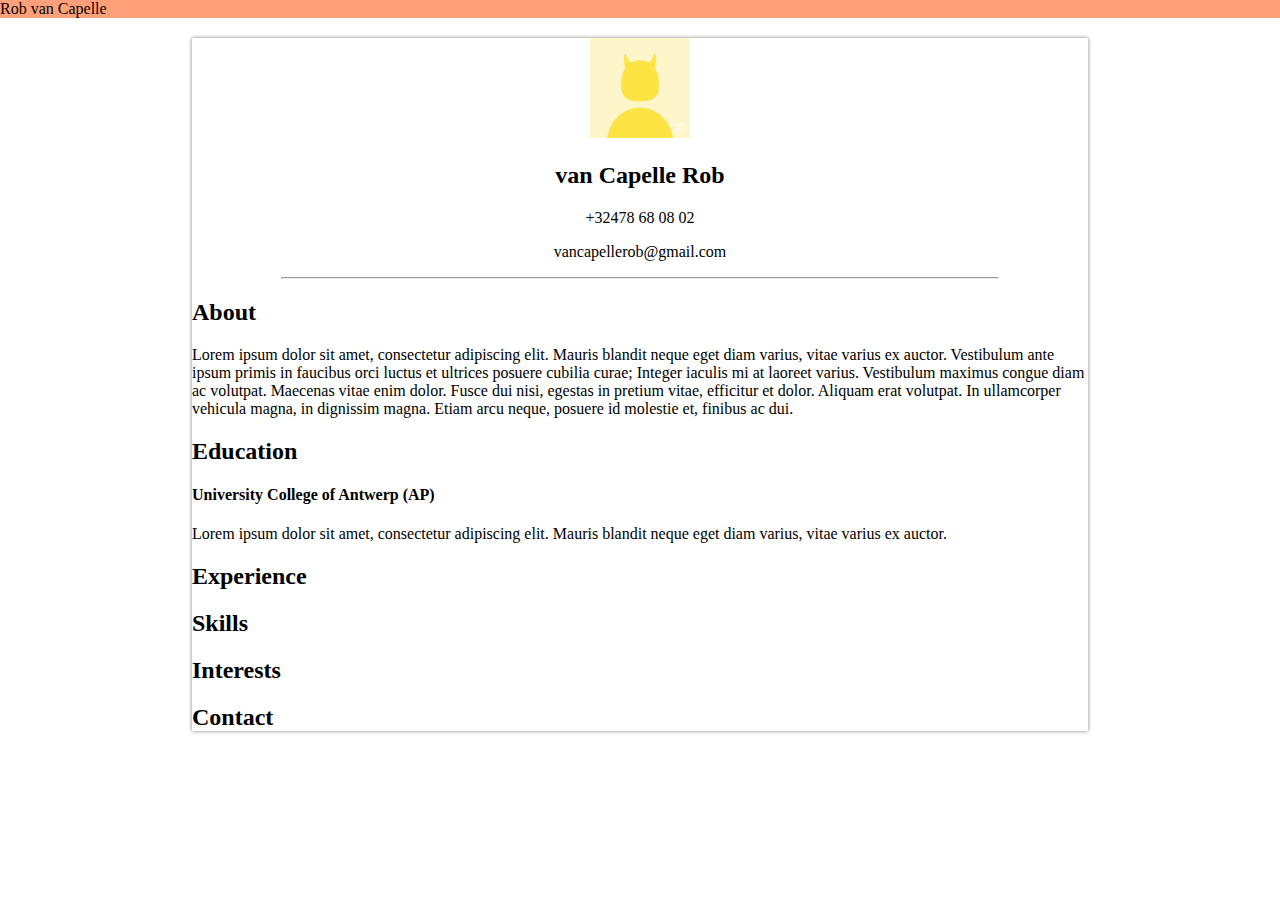
==== code/index.html @ 18a2308d "First look done" ====
<!DOCTYPE html>
<html lang="en">

<head>
    <meta charset="UTF-8">
    <meta http-equiv="X-UA-Compatible" content="IE=edge">
    <meta name="viewport" content="width=device-width, initial-scale=1.0">
    <link rel="stylesheet" href="index.css">
    <title>Rob van Capelle</title>
</head>

<body>
    <div class="nav">
        <p>Rob van Capelle</p>
    </div>
    <div class="web_page">
        <div class="short-info">
            <div class="left">
                <img width="100px" src="../media/pf1.jpg" alt="Profile picture">
            </div>
            <div class="right">
                <h2>van Capelle Rob</h2>
                <p>+32478 68 08 02</p>
                <p>vancapellerob@gmail.com</p>
            </div>
        </div>

        <hr>

        <div class="info">
            <div class="subject">
                <h2>About</h2>
                <p>
                    Lorem ipsum dolor sit amet, consectetur adipiscing elit. Mauris blandit neque eget diam varius,
                    vitae varius ex auctor. Vestibulum ante ipsum primis in faucibus orci luctus et ultrices posuere
                    cubilia curae; Integer iaculis mi at laoreet varius. Vestibulum maximus congue diam ac volutpat.
                    Maecenas vitae enim dolor. Fusce dui nisi, egestas in pretium vitae, efficitur et dolor. Aliquam
                    erat volutpat. In ullamcorper vehicula magna, in dignissim magna. Etiam arcu neque, posuere id
                    molestie et, finibus ac dui.
                </p>
            </div>
            <div class="subject">
                <h2>Education</h2>
                <h4> University College of Antwerp (AP)</h4>
                <p>
                    Lorem ipsum dolor sit amet, consectetur adipiscing elit. Mauris blandit neque eget diam varius,
                    vitae varius ex auctor. 
                </p>
            </div>
            <div class="subject">
                <h2>Experience</h2>
            </div>
            <div class="subject">
                <h2>Skills</h2>
            </div>
            <div class="subject">
                <h2>Interests</h2>
            </div>
            <div class="subject">
                <h2>Contact</h2>
            </div>
        </div>
    </div>


</body>

</html>
---- code/index.css ----
body {
    margin: 0;
    padding: 0;

}

.web_page {
    box-shadow: 0 0 4px  grey;
    width: 70%;
    height: 100%;
    margin-right: 15%;
    margin-left: 15%;
}

.short-info {
    height: auto;
    width: auto;
    /* background-color: red; */
}

.short-info .left {
    text-align: center;
    /* background-color: green; */
}

.short-info .right {
    text-align: center;
    /* width: 75%;
    margin-left: 12.5%; */
    /* background-color: aqua; */
}

.nav {
    margin: 0;
    margin-bottom: 20px;
    padding: 0;
    width: 100%;
    background-color:lightsalmon;
}

.nav p {
    margin: 0;
}

hr {
    width: 80%;
    background-color: lightgrey;
}
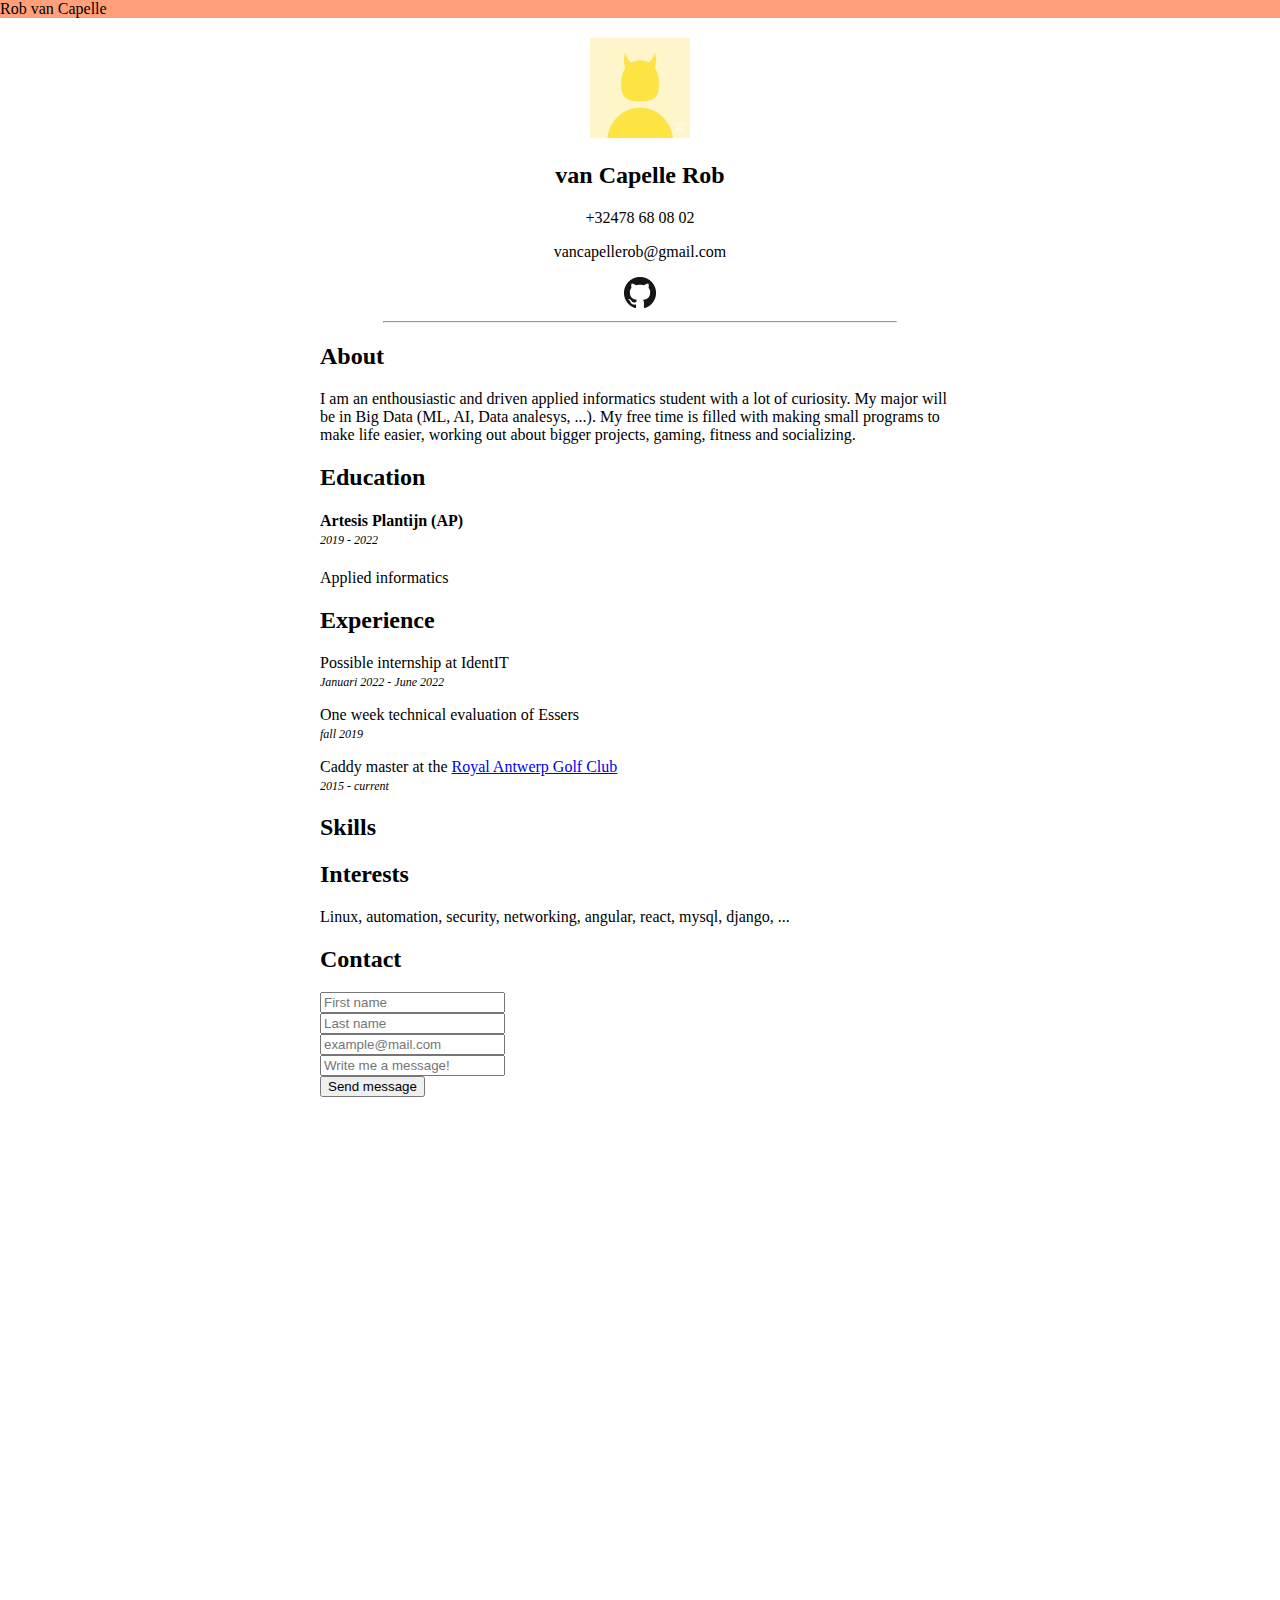
==== commit f45adecd: "html updated, added github link" ====
--- a/code/index.html
+++ b/code/index.html
@@ -22,6 +22,7 @@
                 <h2>van Capelle Rob</h2>
                 <p>+32478 68 08 02</p>
                 <p>vancapellerob@gmail.com</p>
+                <a href="https://github.com/vanCapelleRob/"><img src="../media/GitHub-Mark-32px.png" alt="github"></a>
             </div>
         </div>
 
@@ -31,33 +32,62 @@
             <div class="subject">
                 <h2>About</h2>
                 <p>
-                    Lorem ipsum dolor sit amet, consectetur adipiscing elit. Mauris blandit neque eget diam varius,
+                    I am an enthousiastic and driven applied informatics student with a lot of curiosity.
+                    My major will be in Big Data (ML, AI, Data analesys, ...). My free time is filled with
+                    making small programs to make life easier, working out about bigger projects, gaming, fitness and socializing. 
+                    
+                    
+                    <!-- I am also very intregued 
+                    by sequrity, networking, software development aswell as front and backend development. -->
+                    
+                    <!-- Lorem ipsum dolor sit amet, consectetur adipiscing elit. Mauris blandit neque eget diam varius,
                     vitae varius ex auctor. Vestibulum ante ipsum primis in faucibus orci luctus et ultrices posuere
                     cubilia curae; Integer iaculis mi at laoreet varius. Vestibulum maximus congue diam ac volutpat.
                     Maecenas vitae enim dolor. Fusce dui nisi, egestas in pretium vitae, efficitur et dolor. Aliquam
                     erat volutpat. In ullamcorper vehicula magna, in dignissim magna. Etiam arcu neque, posuere id
-                    molestie et, finibus ac dui.
+                    molestie et, finibus ac dui. -->
                 </p>
             </div>
-            <div class="subject">
+            <div class="subject1">
                 <h2>Education</h2>
-                <h4> University College of Antwerp (AP)</h4>
-                <p>
-                    Lorem ipsum dolor sit amet, consectetur adipiscing elit. Mauris blandit neque eget diam varius,
-                    vitae varius ex auctor. 
-                </p>
+                <h4>Artesis Plantijn (AP) <br>
+                    <i>2019 - 2022</i>
+                </h4>    
+                <p> Applied informatics </p>
             </div>
             <div class="subject">
                 <h2>Experience</h2>
+                <p>
+                    Possible internship at IdentIT <br>
+                    <i> Januari 2022 - June 2022</i>
+                </p>
+                <p>
+                    One week technical evaluation of Essers <br>
+                    <i>fall 2019</i>
+                </p>
+                <p>
+                    Caddy master at the <a href="https://ragc.be"> Royal Antwerp Golf Club</a> <br>
+                    <i> 2015 - current</i>
+                </p>
             </div>
             <div class="subject">
                 <h2>Skills</h2>
             </div>
             <div class="subject">
                 <h2>Interests</h2>
+                <p>
+                    Linux, automation, security, networking, angular, react, mysql, django, ...
+                </p>
             </div>
             <div class="subject">
                 <h2>Contact</h2>
+                <form action="">
+                    <input type="text" name="first_name" placeholder="First name"><br>
+                    <input type="text" name="last_name" placeholder="Last name"><br>                    
+                    <input type="email" name="email" placeholder="example@mail.com"><br>
+                    <input type="text" name="message" placeholder="Write me a message!"><br>
+                    <input type="submit" value="Send message">
+                </form>
             </div>
         </div>
     </div>
--- a/code/index.css
+++ b/code/index.css
@@ -5,11 +5,11 @@
 }
 
 .web_page {
-    box-shadow: 0 0 4px  grey;
-    width: 70%;
-    height: 100%;
-    margin-right: 15%;
-    margin-left: 15%;
+    /* box-shadow: 0 0 4px  grey; */
+    width: 50%;
+    height: 1999px;
+    margin-right: 25%;
+    margin-left: 25%;
 }
 
 .short-info {
@@ -45,4 +45,18 @@
 hr {
     width: 80%;
     background-color: lightgrey;
+}
+
+.info {
+    /* background-color: red; */
+}
+
+.info .subject1 {
+    /* background-color: green; */
+}
+
+
+i {
+    font-size: 12px;
+    font-weight: normal;
 }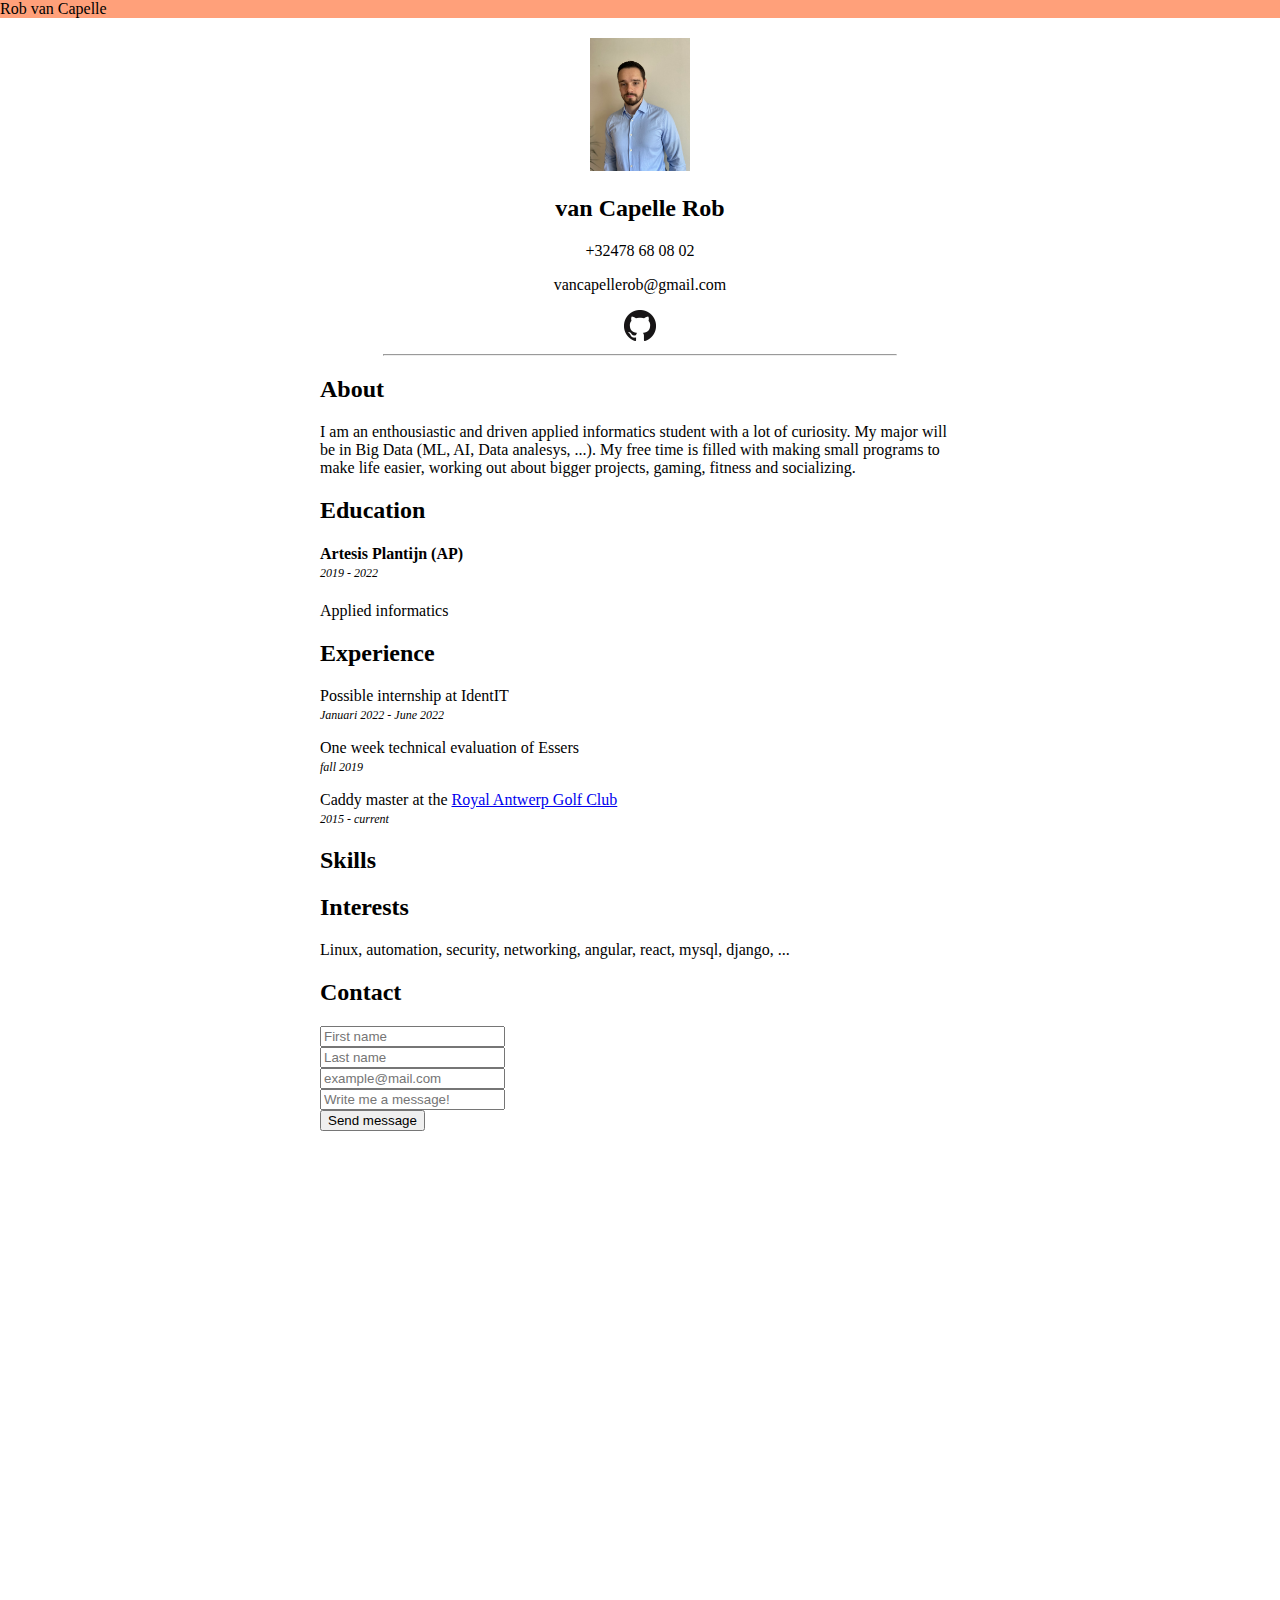
==== commit d9c860ea: "need to finish this" ====
--- a/code/index.html
+++ b/code/index.html
@@ -16,7 +16,7 @@
     <div class="web_page">
         <div class="short-info">
             <div class="left">
-                <img width="100px" src="../media/pf1.jpg" alt="Profile picture">
+                <img width="100px" src="../media/pf.jpeg" alt="Profile picture">
             </div>
             <div class="right">
                 <h2>van Capelle Rob</h2>
